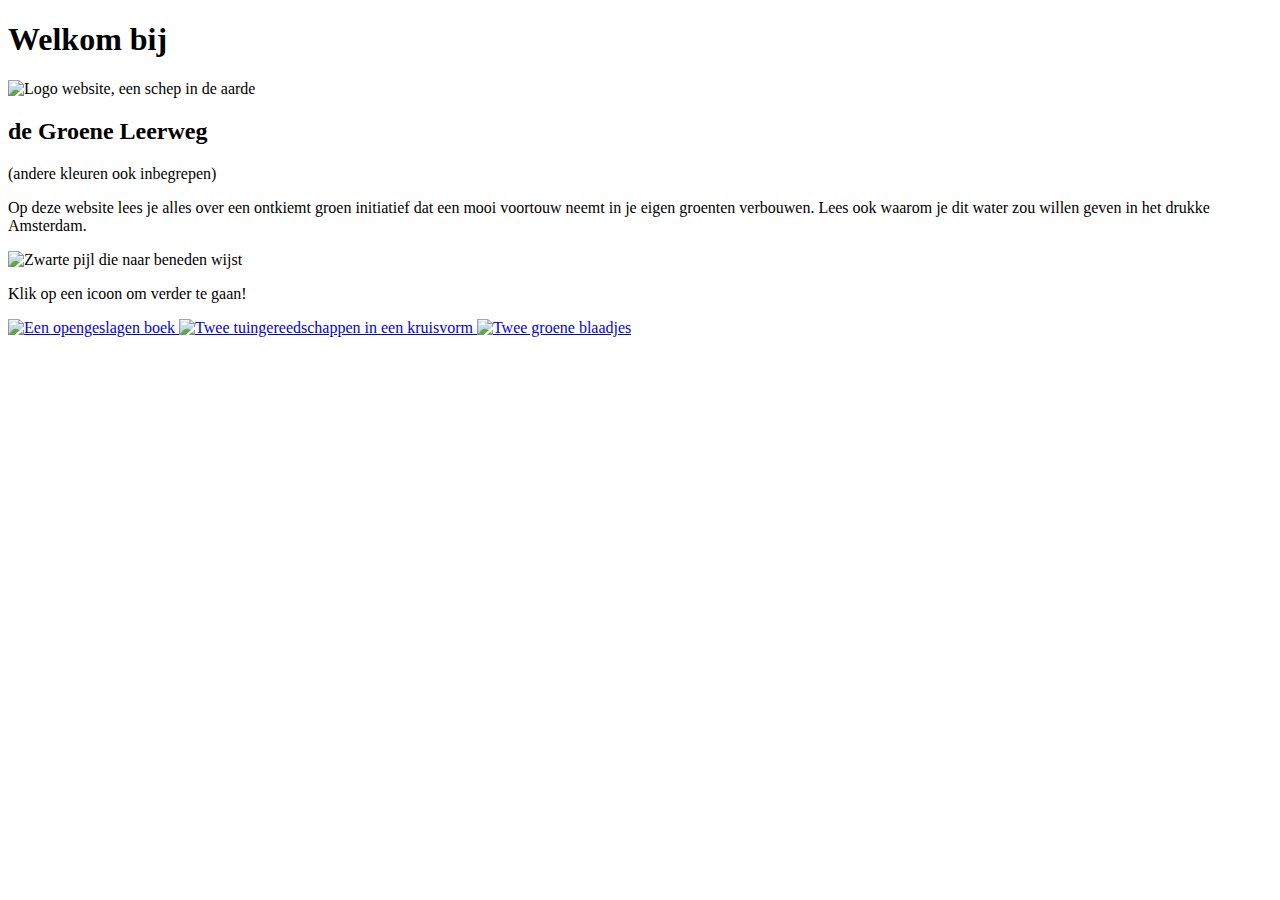
==== index.html @ 56edad48 "eerste upload prototype" ====
<!DOCTYPE html > 
<html lang='nl'> 

  <head> 
    <meta charset='UTF-8'>
    <meta name="viewport" content="width=device-width, initial-scale=1.0">
    <title>de Groene Leerweg</title> 
    <link href="./css/styles.css" rel="stylesheet">
    <link rel="icon" href="./images/logomain.png"> 
  </head> 
 
    <body class="index"> 
        <header>
            <h1>Welkom bij</h1>

            <img src="./images/logomain.png" alt="Logo website, een schep in de aarde">

            <h2>de Groene Leerweg</h2>

            <p>(andere kleuren ook inbegrepen)</p>
        </header>

        <main>
            <div>
                <p>
                    Op deze website lees je alles over een ontkiemt groen initiatief dat een mooi voortouw neemt in je eigen groenten verbouwen. 
                    Lees ook waarom je dit water zou willen geven in het drukke Amsterdam. 
                </p>
    
                <img src="./images/tijdelijkepijlbeneden.png" alt="Zwarte pijl die naar beneden wijst">
    
                <p>Klik op een icoon om verder te gaan!</p>
            </div>

            <div>
                <a href="tweede.html">
                    <img src="./images/boek.png" alt="Een opengeslagen boek">
                </a>

                <a href="derde.html">
                    <img src="./images/schep-icoon.png" alt="Twee tuingereedschappen in een kruisvorm">
                </a>

                <a href="vijfde.html">
                    <img src="./images/blaadjes.png" alt="Twee groene blaadjes">
                </a>
            </div>
        
        </main>
    </body> 
</html>
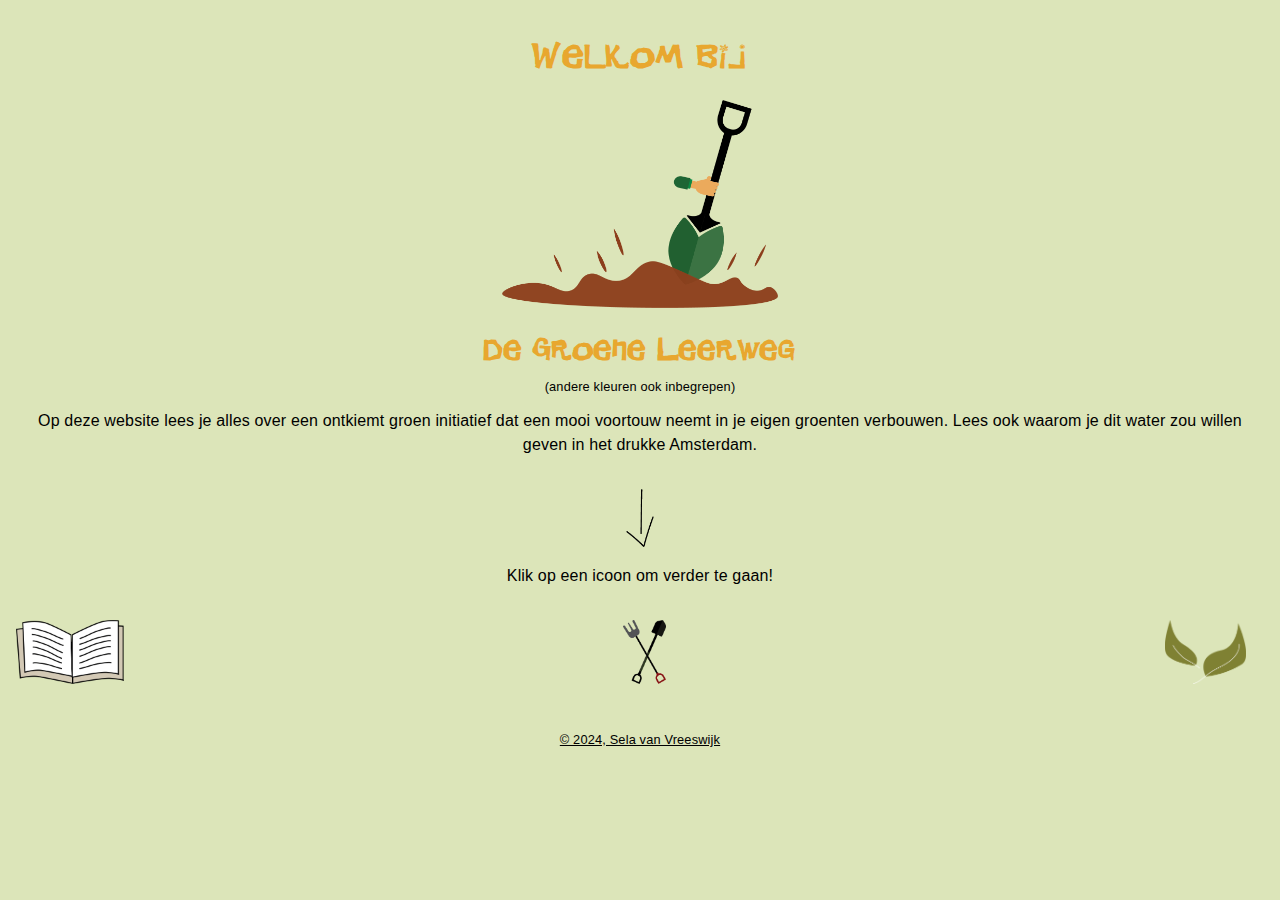
==== commit bba6765b: "voor prototype" ====
--- a/index.html
+++ b/index.html
@@ -32,7 +32,7 @@
                 <p>Klik op een icoon om verder te gaan!</p>
             </div>
 
-            <div>
+            <nav>
                 <a href="tweede.html">
                     <img src="./images/boek.png" alt="Een opengeslagen boek">
                 </a>
@@ -44,8 +44,11 @@
                 <a href="vijfde.html">
                     <img src="./images/blaadjes.png" alt="Twee groene blaadjes">
                 </a>
-            </div>
-        
+            </nav>
         </main>
+
+        <footer>
+            <p>&copy; 2024, Sela van Vreeswijk</p>
+        </footer>
     </body> 
 </html>--- a/css/styles.css
+++ b/css/styles.css
@@ -0,0 +1,518 @@
+* {
+    margin: 0;
+    padding: 0;
+}
+
+@font-face {
+    font-family:'DirtDevil';
+    src: url('../fonts/dirt.TTF') format('TrueType');
+}
+
+@font-face {
+    font-family:'Antigoni';
+    src: url('../fonts/anti.TTF') format('TrueType');
+}
+
+h1, h2{
+    font-family: 'DirtDevil', sans-serif; 
+    letter-spacing: 0.04em;
+    font-size: 2em;
+    color: #e8a72f;
+  }
+
+html{
+    background-color: #DCE5B9;
+
+    font-family: 'Antigoni', sans-serif; 
+    letter-spacing: 0.01em;
+}
+
+p{
+    line-height: 1.5em;
+}
+
+body{
+    margin-bottom: 7em;
+}
+
+/* body header */
+
+/*------------------------------------------index------------------------------------------------*/
+
+.index{
+    margin-bottom: 2em;
+}
+
+.index header{
+    display: flex;
+    flex-direction: column;
+    align-items: center;
+}
+
+.index header img{
+    object-fit: cover;
+    height: 13em;
+}
+
+.index header h1{
+    margin-top: 1em;
+    margin-bottom: 0.8em;
+}
+
+.index header h2{
+    margin: 0.8em 0.1em 0.2em 0.1em;
+    font-size: 1.7em;
+}
+
+.index header p{
+    font-size: 0.8em;
+    margin-bottom: 1em;
+}
+
+/*------------------------------------------overige pagina's nav------------------------------------------------*/
+
+header a{
+    display: flex;
+    flex-direction: row;
+
+    margin-left: 0.5em;
+    margin-top: 0.5em;
+
+    text-decoration: none;
+}
+
+header img{
+    object-fit: cover;
+    height: 5em;
+}
+
+header p{
+    font-size: 1em;
+    color: black;
+    margin-top: 0.5em;
+}
+
+/* body main */
+
+/*------------------------------------------index------------------------------------------------*/
+
+.index main p{ 
+    margin: 0em 1.5em 2em 1.5em;
+    text-align: center;
+}
+
+.index div{ 
+    display: flex;
+    flex-direction: column;
+    align-items: center;
+}
+
+.index div img{
+    margin-bottom: 1.1em;
+    object-fit: cover;
+    height: 3.6em;
+}
+
+.index nav{
+    display: flex;
+    flex-direction: row;
+    justify-content: space-between;
+
+    margin-left: 1em;
+    margin-right: 2.1em;
+}
+
+.index nav img{ 
+   object-fit: cover;
+   height: 4em;
+
+   margin-bottom: 1em;
+}
+
+/*------------------------------------------tweede pagina------------------------------------------------*/
+
+.voorgrondplaatje{ /*voor screen readers*/
+    display: none;
+}
+
+.tweede{
+   background-image: url(../images/wortels-achtergrond.png);
+   background-size: cover;
+
+   position: absolute;
+}
+
+.tweede footer{
+    margin-bottom: 7em;
+}
+
+.tweede article{
+    display: flex;
+    flex-direction: column;
+    align-items: flex-start;
+
+    margin-top: 20em;
+    margin-left: 1em;
+    margin-bottom: 2em;
+}
+
+.tweede article img{
+    margin-left: 2em;
+    height: 3em;
+    margin-top: 1em;
+}
+
+.tweede article p{
+    font-size: 0.9em;
+}
+
+.tweede section{
+    display: flex;
+    flex-direction: column;
+    align-items: center;
+
+    margin: 1em;
+}
+
+.tweede h1{
+    margin-bottom: 0.7em;
+}
+
+.tweede section img{
+    object-fit: cover;
+    height: 10em;
+    margin-top: 1.5em;
+    margin-bottom: 1em;
+}
+
+.tweede section img:first-of-type{
+    align-self: flex-end;
+    margin-right: 1em;
+}
+
+.tweede main nav a{
+    text-decoration: none;
+    color: black;
+}
+
+.tweede nav ul{
+    display: flex;
+    flex-direction: row;
+    justify-content: space-around;
+
+    background-color: white;
+    border-radius: 4em;
+    list-style: none;
+
+    position: fixed;
+    bottom: 0.5em;
+    left: 3.2em;
+}
+
+.tweede nav img{
+    height: 3em;
+    padding: 1em;
+}
+
+.tweede section a{
+    text-align: center;
+
+    color: black;
+    text-decoration: none;
+    font-size: 1em;
+  
+    border: 1px solid black;
+    background-color: white;
+    border-radius: 1.20em;
+    width: 35%;
+
+    margin: 1.20em;
+    padding: 0.2em;
+}
+
+/*------------------------------------------derde pagina------------------------------------------------*/
+
+.bovenaan{
+    display: flex;
+    flex-direction: column;
+    align-items: center;
+
+    margin: 1.2em;
+}
+
+.bovenaan img{
+    height: 15em;
+    margin-top: 1em;
+}
+
+.derde h1{
+    margin-top: 0.1em;
+    margin-bottom: 0.5em;
+}
+
+.derde section p{
+    margin-top: 0.9em;
+}
+
+.flex{
+    display: flex;
+    flex-direction: column;
+
+    margin: 1em;
+}
+
+.flex p{
+    font-size: 0.6em;
+}
+
+.flex img{
+    height: 8em;
+}
+
+.babyflex{
+    display: flex;
+    flex-direction: row;
+    background-color: #4B3E30;
+    border: 4px solid #B89671;
+    border-radius: 0.5em;
+
+    margin-bottom: 1em;
+}
+
+.babyflex section{
+    display: flex;
+    flex-direction: column;
+    align-items: flex-start;
+
+    padding: 0.5em;
+}
+
+.babyflex h3{
+    color: rgb(221, 155, 117);
+}
+
+.babyflex section p{
+    color: rgb(221, 155, 117);
+}
+
+.button{
+    display: block;
+    margin: 0 auto;
+    text-align: center;
+
+    color: black;
+    text-decoration: none;
+  
+    border: 1.25px solid black;
+    background-color: white;
+    border-radius: 1.20em;
+
+    max-width: 55%;
+    padding: 0.2em;
+}
+
+.babyflex section a{
+    font-size: 0.6em;
+    color: rgb(221, 186, 167);
+    margin-top: 0.5em;
+
+    border: none;
+    text-decoration: underline;
+}
+
+.derde nav ul{
+    display: flex;
+    flex-direction: row;
+    justify-content: space-around;
+
+    background-color: white;
+    border-radius: 4em;
+    list-style: none;
+
+    position: fixed;
+    bottom: 0.5em;
+    left: 3.2em;
+}
+
+.derde nav img{
+    height: 3em;
+    padding: 1em;
+}
+
+/*------------------------------------------vierde pagina's------------------------------------------------*/
+
+.vierde main{
+    display: flex;
+    flex-direction: column;
+    align-items: center;
+
+    margin-top: 2em;
+}
+
+.vierde section{
+    display: flex;
+    flex-direction: column;
+    align-items: flex-start;
+
+    padding: 0em 2.1em 2.2em 2.2em;
+
+    background-image: url(../images/moestuinachtergrond.png);
+    background-size: cover;
+
+    margin-top:0.5em;
+}
+
+.vierde main section h2{
+    align-self: center;
+    font-size: 1.4em;
+    margin-top: 2.5em;
+    color: rgb(221, 155, 117);
+}
+
+.vierde main img{
+    height: 13em;
+    align-self: center;
+}
+
+.vierde main section p{
+    padding: 0em 1.2em;
+    color: rgb(221, 155, 117);
+}
+
+.vierde main section p a{
+    color: rgb(221, 186, 167);
+}
+
+.vierde main div{
+    margin-top: 3em;
+    margin-bottom: 1em;
+}
+
+.vierde main div a{
+    text-align: center;
+
+    color: black;
+    text-decoration: none;
+  
+    border: 1.25px solid black;
+    background-color: white;
+    border-radius: 1.20em;
+
+    padding: 0.5em;
+}
+
+.vierde nav ul{
+    display: flex;
+    flex-direction: row;
+    justify-content: space-around;
+
+    background-color: white;
+    border-radius: 4em;
+    list-style: none;
+
+    position: fixed;
+    bottom: 0.5em;
+    left: 3.2em;
+}
+
+.vierde nav img{
+    height: 3em;
+    padding: 1em;
+}
+
+/*------------------------------------------vijfde pagina------------------------------------------------*/
+
+.vijfde{
+    background-image: url(../images/wolken-achtergrond.png);
+    background-size: cover;
+
+    position: absolute;
+    left:0;
+    right:0;
+ }
+
+.vijfde footer{
+    margin-bottom: 7em;
+}
+
+.vijfde section{
+    display: flex;
+    flex-direction: column;
+    align-items: center;
+
+    margin-top: 6.8em;
+    margin-bottom: 2em;
+}
+
+.vijfde section p{
+    margin-top: 0.5em;
+}
+
+.vijfde section img{
+    object-fit: cover;
+    height: 6em;
+    margin-top: 6em;
+}
+
+strong{
+    font-weight: 800;
+}
+
+.vijfde div{
+    display: flex;
+    flex-direction: column;
+}
+
+.vijfde div p:nth-of-type(odd){
+    width: 250px;
+    margin-bottom: 2em;
+    margin-top: 5em;
+    margin-left: 1em;
+    color: rgb(221, 155, 117);
+}
+
+.vijfde div p:nth-of-type(even){
+    align-self: flex-end;
+    width: 300px;
+    margin-top: 8em;
+    margin-bottom: 2em;
+    margin-right: 1em;
+    color: rgb(221, 155, 117);
+}
+
+.vijfde div p a{
+    color: rgb(221, 186, 167);
+}
+
+.vijfde ul{
+    display: flex;
+    flex-direction: row;
+    justify-content: space-around;
+
+    background-color: white;
+    border-radius: 4em;
+    list-style: none;
+
+    position: fixed;
+    bottom: 0.5em;
+    left: 3.2em;
+}
+
+.vijfde nav img{
+    height: 3em;
+    padding: 1em;
+}
+
+/* footer */
+
+footer p{
+    display: flex;
+    flex-direction: row;
+    justify-content: center;
+
+    font-size: 0.8em;
+    margin-top: 2em;
+
+    text-decoration: underline;
+    color: black;
+}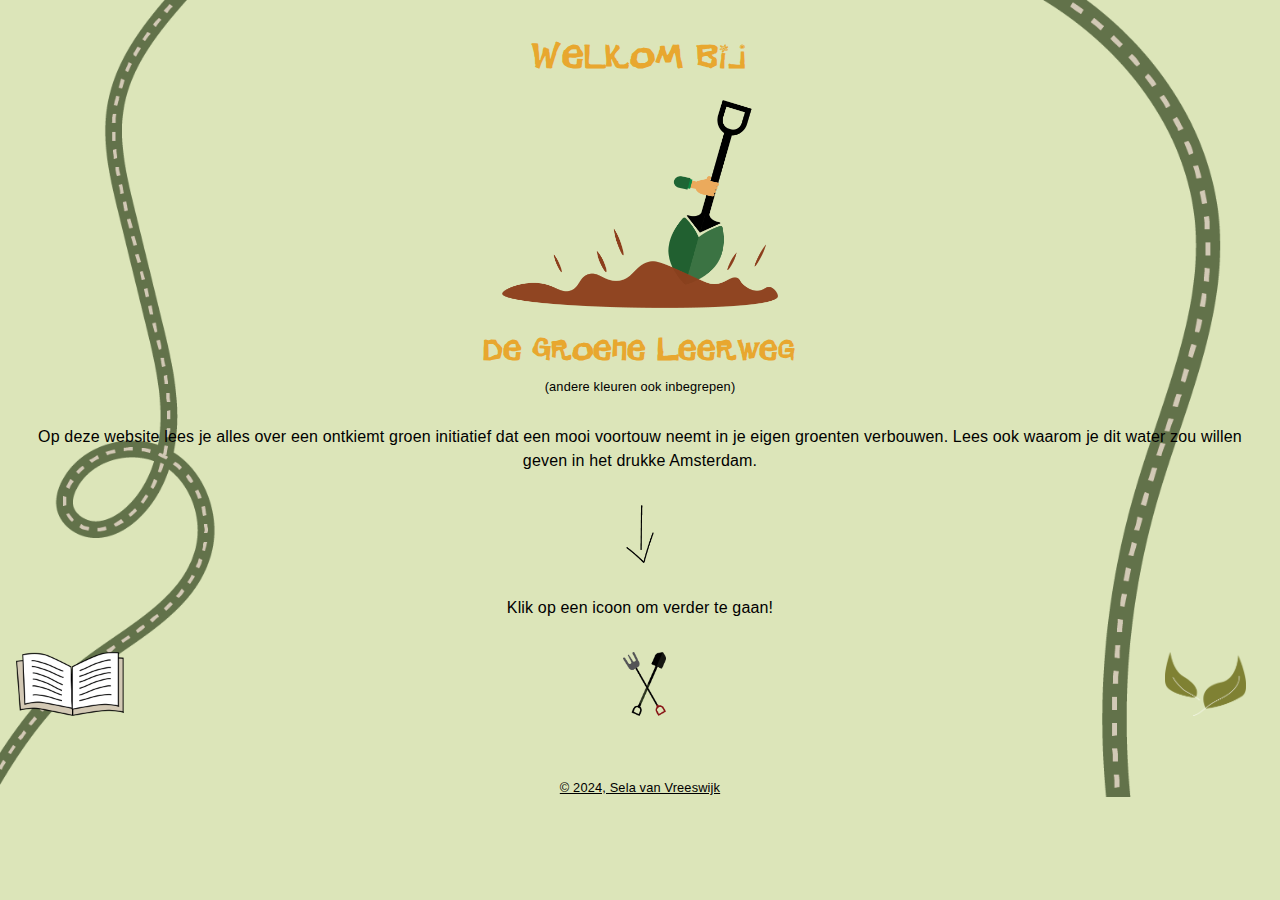
==== commit 4891e08a: "laatste voor prototype" ====
--- a/index.html
+++ b/index.html
@@ -21,6 +21,8 @@
         </header>
 
         <main>
+            <img src="./images/groeneweg.png" alt="Een groene weg" class="voorgrondplaatje">
+
             <div>
                 <p>
                     Op deze website lees je alles over een ontkiemt groen initiatief dat een mooi voortouw neemt in je eigen groenten verbouwen. 
--- a/css/styles.css
+++ b/css/styles.css
@@ -39,10 +39,6 @@
 
 /*------------------------------------------index------------------------------------------------*/
 
-.index{
-    margin-bottom: 2em;
-}
-
 .index header{
     display: flex;
     flex-direction: column;
@@ -96,8 +92,15 @@
 
 /*------------------------------------------index------------------------------------------------*/
 
+.index{
+    background-image: url(../images/groeneweg.png);
+    background-size: cover;
+
+    position: absolute;
+}
+
 .index main p{ 
-    margin: 0em 1.5em 2em 1.5em;
+    margin: 1em 1.5em 2em 1.5em;
     text-align: center;
 }
 
@@ -126,7 +129,7 @@
    object-fit: cover;
    height: 4em;
 
-   margin-bottom: 1em;
+   margin-bottom: 2em;
 }
 
 /*------------------------------------------tweede pagina------------------------------------------------*/
@@ -231,7 +234,6 @@
 }
 
 /*------------------------------------------derde pagina------------------------------------------------*/
-
 .bovenaan{
     display: flex;
     flex-direction: column;
@@ -273,7 +275,7 @@
     display: flex;
     flex-direction: row;
     background-color: #4B3E30;
-    border: 4px solid #B89671;
+    border: 3px solid #B89671;
     border-radius: 0.5em;
 
     margin-bottom: 1em;
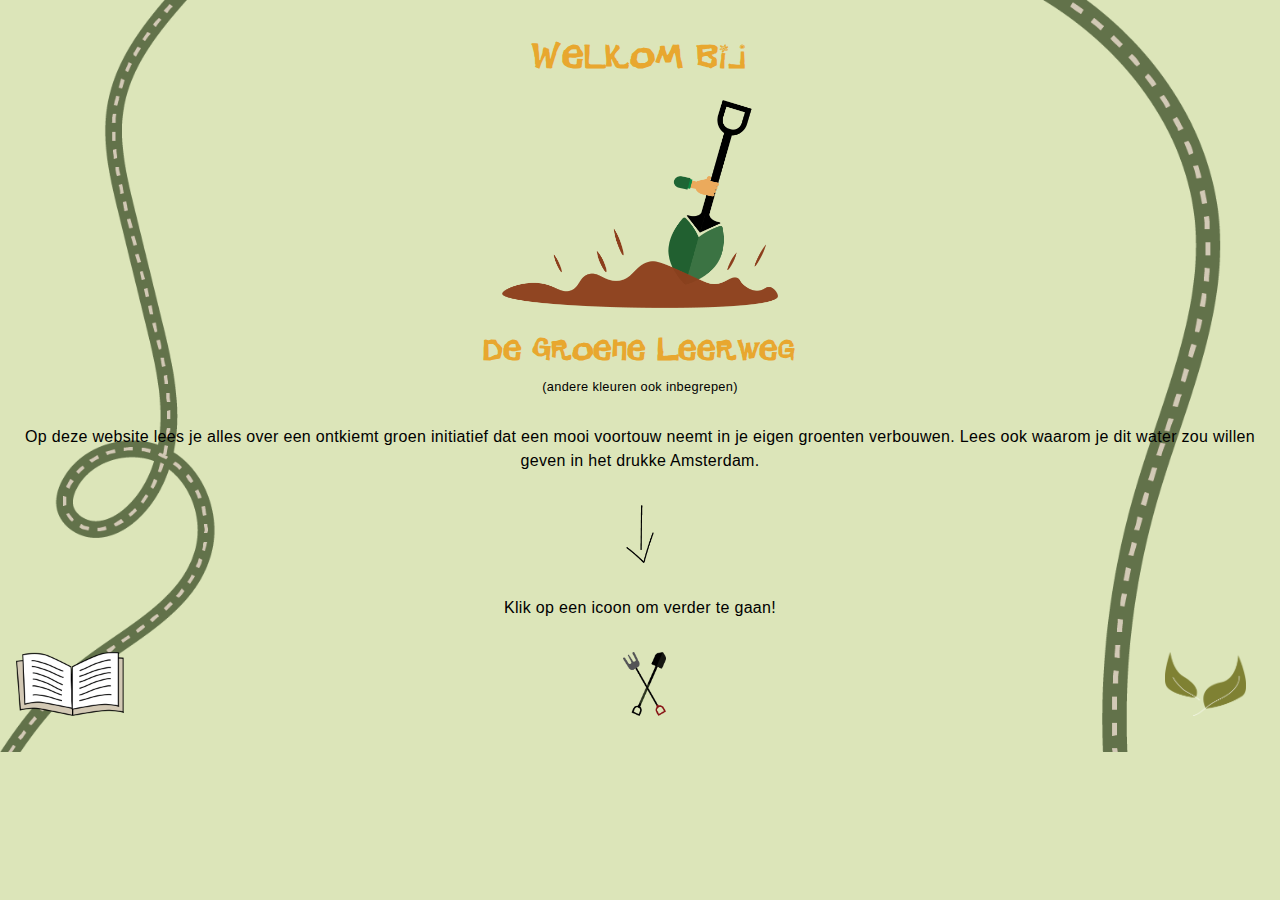
==== commit 4f9e5b73: "voor check zab" ====
--- a/index.html
+++ b/index.html
@@ -6,14 +6,14 @@
     <meta name="viewport" content="width=device-width, initial-scale=1.0">
     <title>de Groene Leerweg</title> 
     <link href="./css/styles.css" rel="stylesheet">
-    <link rel="icon" href="./images/logomain.png"> 
+    <link rel="icon" href="./images/flavicon.png"> 
   </head> 
  
     <body class="index"> 
         <header>
             <h1>Welkom bij</h1>
 
-            <img src="./images/logomain.png" alt="Logo website, een schep in de aarde">
+            <img src="./images/logomain.png" alt="Logo website, een schep in de aarde"> <!--bron hand maken https://www.youtube.com/watch?v=f7aSat2Vu8M-->
 
             <h2>de Groene Leerweg</h2>
 
@@ -33,24 +33,22 @@
     
                 <p>Klik op een icoon om verder te gaan!</p>
             </div>
+        </main>
 
+        <footer>
             <nav>
                 <a href="tweede.html">
                     <img src="./images/boek.png" alt="Een opengeslagen boek">
                 </a>
 
                 <a href="derde.html">
-                    <img src="./images/schep-icoon.png" alt="Twee tuingereedschappen in een kruisvorm">
+                     <img src="./images/schep-icoon.png" alt="Twee tuingereedschappen in een kruisvorm"> <!--bron schep maken https://www.youtube.com/watch?v=0tWH6MdjKUU -->
                 </a>
 
                 <a href="vijfde.html">
                     <img src="./images/blaadjes.png" alt="Twee groene blaadjes">
                 </a>
             </nav>
-        </main>
-
-        <footer>
-            <p>&copy; 2024, Sela van Vreeswijk</p>
         </footer>
     </body> 
 </html>--- a/css/styles.css
+++ b/css/styles.css
@@ -24,7 +24,7 @@
     background-color: #DCE5B9;
 
     font-family: 'Antigoni', sans-serif; 
-    letter-spacing: 0.01em;
+    letter-spacing: 0.02em;
 }
 
 p{
@@ -93,7 +93,7 @@
 /*------------------------------------------index------------------------------------------------*/
 
 .index{
-    background-image: url(../images/groeneweg.png);
+    background-image: url(../images/groeneweg.png); /* bron icoon weg https://www.youtube.com/watch?v=1Q1ESDwQ_Uk&list=PLVIHEPTP4QFdnVX4B7mAwk8GMjXNJg9JG&index=13&t=115s*/
     background-size: cover;
 
     position: absolute;
@@ -139,7 +139,7 @@
 }
 
 .tweede{
-   background-image: url(../images/wortels-achtergrond.png);
+   background-image: url(../images/wortels-achtergrond.png); /*bron wortels maken https://www.youtube.com/watch?v=qtJmvmi5mPM&list=PLVIHEPTP4QFdnVX4B7mAwk8GMjXNJg9JG&index=19&t=205s*/
    background-size: cover;
 
    position: absolute;
@@ -250,10 +250,35 @@
 .derde h1{
     margin-top: 0.1em;
     margin-bottom: 0.5em;
+    animation: kleurentekst 5s linear 3s infinite normal none running;
+}
+
+@keyframes kleurentekst {
+    0% {
+        color: #e8a72f;
+    }
+  
+    25% {
+        color: #eac580;
+    }
+    
+    75% {
+      color: #f7d189;
+    }
+    
+    100%{
+      color: #ffc250;
+    }
+}
+
+.derde h2{
+    font-family: 'Antigoni', sans-serif;
+    font-size: 1.3em;
+    color: rgb(221, 155, 117);
 }
 
 .derde section p{
-    margin-top: 0.9em;
+    margin-top: 0.1em;
 }
 
 .flex{
@@ -264,7 +289,7 @@
 }
 
 .flex p{
-    font-size: 0.6em;
+    font-size: 0.7em;
 }
 
 .flex img{
@@ -287,10 +312,6 @@
     align-items: flex-start;
 
     padding: 0.5em;
-}
-
-.babyflex h3{
-    color: rgb(221, 155, 117);
 }
 
 .babyflex section p{
@@ -307,7 +328,7 @@
   
     border: 1.25px solid black;
     background-color: white;
-    border-radius: 1.20em;
+    border-radius: 1em;
 
     max-width: 55%;
     padding: 0.2em;
@@ -366,9 +387,10 @@
 
 .vierde main section h2{
     align-self: center;
-    font-size: 1.4em;
-    margin-top: 2.5em;
+    font-size: 2em;
+    margin-top: 1.6em;
     color: rgb(221, 155, 117);
+    font-family: 'Antigoni', sans-serif; 
 }
 
 .vierde main img{
@@ -444,10 +466,6 @@
 
     margin-top: 6.8em;
     margin-bottom: 2em;
-}
-
-.vijfde section p{
-    margin-top: 0.5em;
 }
 
 .vijfde section img{
@@ -505,16 +523,3 @@
     padding: 1em;
 }
 
-/* footer */
-
-footer p{
-    display: flex;
-    flex-direction: row;
-    justify-content: center;
-
-    font-size: 0.8em;
-    margin-top: 2em;
-
-    text-decoration: underline;
-    color: black;
-}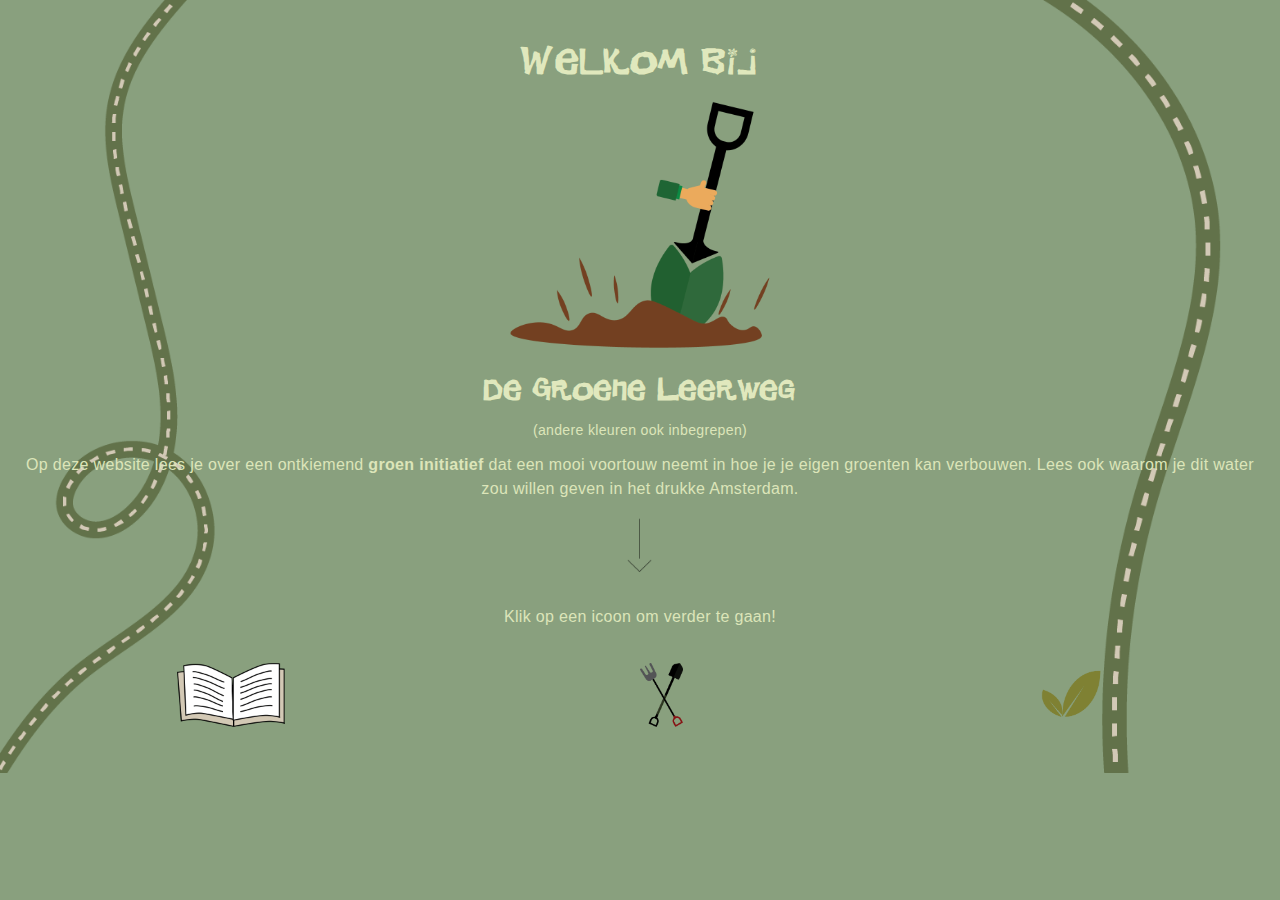
==== commit b4dfbd04: "donderdagochtend" ====
--- a/index.html
+++ b/index.html
@@ -13,7 +13,7 @@
         <header>
             <h1>Welkom bij</h1>
 
-            <img src="./images/logomain.png" alt="Logo website, een schep in de aarde"> <!--bron hand maken https://www.youtube.com/watch?v=f7aSat2Vu8M-->
+            <img src="./images/logo.png" alt="Logo website, een schep in de aarde"> <!--bron hand leren maken https://www.youtube.com/watch?v=f7aSat2Vu8M-->
 
             <h2>de Groene Leerweg</h2>
 
@@ -21,33 +21,25 @@
         </header>
 
         <main>
-            <img src="./images/groeneweg.png" alt="Een groene weg" class="voorgrondplaatje">
+            <img src="./images/groenweg.png" alt="Een groene weg" class="achtergrondplaatje">
 
             <div>
                 <p>
-                    Op deze website lees je alles over een ontkiemt groen initiatief dat een mooi voortouw neemt in je eigen groenten verbouwen. 
+                    Op deze website lees je over een ontkiemend <strong>groen initiatief</strong> dat een mooi voortouw neemt in hoe je je eigen groenten kan verbouwen. 
                     Lees ook waarom je dit water zou willen geven in het drukke Amsterdam. 
                 </p>
     
-                <img src="./images/tijdelijkepijlbeneden.png" alt="Zwarte pijl die naar beneden wijst">
-    
-                <p>Klik op een icoon om verder te gaan!</p>
+                <a href="#pijlbeneden"><img src="./images/pijlbeneden.png" alt="Zwarte pijl die naar beneden wijst"></a>
+                
+                <p id="pijlbeneden">Klik op een icoon om verder te gaan!</p> <!--stel mensen vinden het logisch om op de pijl te klikken-->
             </div>
         </main>
 
         <footer>
             <nav>
-                <a href="tweede.html">
-                    <img src="./images/boek.png" alt="Een opengeslagen boek">
-                </a>
-
-                <a href="derde.html">
-                     <img src="./images/schep-icoon.png" alt="Twee tuingereedschappen in een kruisvorm"> <!--bron schep maken https://www.youtube.com/watch?v=0tWH6MdjKUU -->
-                </a>
-
-                <a href="vijfde.html">
-                    <img src="./images/blaadjes.png" alt="Twee groene blaadjes">
-                </a>
+                <a href="tweede.html"><img src="./images/boek.png" alt="Een opengeslagen boek"></a>
+                <a href="derde.html"><img src="./images/schep-icoon.png" alt="Twee tuingereedschappen in een kruisvorm"></a><!--bron schep maken https://www.youtube.com/watch?v=0tWH6MdjKUU -->
+                <a href="vijfde.html"><img src="./images/blaadjes.png" alt="Twee groene blaadjes"></a>
             </nav>
         </footer>
     </body> 
--- a/css/styles.css
+++ b/css/styles.css
@@ -13,26 +13,38 @@
     src: url('../fonts/anti.TTF') format('TrueType');
 }
 
+/*------------------------------------------algemeen------------------------------------------------*/
+
 h1, h2{
     font-family: 'DirtDevil', sans-serif; 
     letter-spacing: 0.04em;
-    font-size: 2em;
-    color: #e8a72f;
-  }
+    font-size: 2.2em;
+    color: rgb(224, 232, 189);
+}
 
 html{
-    background-color: #DCE5B9;
+    background-color: rgb(137, 160, 126);
 
     font-family: 'Antigoni', sans-serif; 
     letter-spacing: 0.02em;
-}
-
-p{
+    margin-bottom: 7em;
+}
+
+header p,p, figcaption{
+    color: #DCE5B9;
     line-height: 1.5em;
 }
 
-body{
-    margin-bottom: 7em;
+strong{
+    font-weight: 800;
+}
+
+img{
+    object-fit: cover;
+}
+
+.achtergrondplaatje{ /*voor screen readers*/
+    display: none;
 }
 
 /* body header */
@@ -43,29 +55,26 @@
     display: flex;
     flex-direction: column;
     align-items: center;
-}
-
-.index header img{
-    object-fit: cover;
-    height: 13em;
 }
 
 .index header h1{
     margin-top: 1em;
-    margin-bottom: 0.8em;
 }
 
 .index header h2{
-    margin: 0.8em 0.1em 0.2em 0.1em;
+    margin: 0em 0.1em 0.3em 0.1em;
     font-size: 1.7em;
 }
 
 .index header p{
-    font-size: 0.8em;
-    margin-bottom: 1em;
-}
-
-/*------------------------------------------overige pagina's nav------------------------------------------------*/
+    font-size: 0.88em;
+}
+
+.index header img{
+    height: 18em;
+}
+
+/*-----------overige pagina's header---------*/
 
 header a{
     display: flex;
@@ -78,13 +87,11 @@
 }
 
 header img{
-    object-fit: cover;
     height: 5em;
 }
 
 header p{
     font-size: 1em;
-    color: black;
     margin-top: 0.5em;
 }
 
@@ -93,14 +100,14 @@
 /*------------------------------------------index------------------------------------------------*/
 
 .index{
-    background-image: url(../images/groeneweg.png); /* bron icoon weg https://www.youtube.com/watch?v=1Q1ESDwQ_Uk&list=PLVIHEPTP4QFdnVX4B7mAwk8GMjXNJg9JG&index=13&t=115s*/
+    background-image: url(../images/groenweg.png); /* bron icoon weg https://www.youtube.com/watch?v=1Q1ESDwQ_Uk&list=PLVIHEPTP4QFdnVX4B7mAwk8GMjXNJg9JG&index=13&t=115s*/
     background-size: cover;
 
     position: absolute;
 }
 
 .index main p{ 
-    margin: 1em 1.5em 2em 1.5em;
+    margin: 0.7em 1.5em 1em 1.5em;
     text-align: center;
 }
 
@@ -110,33 +117,12 @@
     align-items: center;
 }
 
-.index div img{
-    margin-bottom: 1.1em;
-    object-fit: cover;
+.index div img{ /*pijl*/
+    margin-bottom: 1em;
     height: 3.6em;
 }
 
-.index nav{
-    display: flex;
-    flex-direction: row;
-    justify-content: space-between;
-
-    margin-left: 1em;
-    margin-right: 2.1em;
-}
-
-.index nav img{ 
-   object-fit: cover;
-   height: 4em;
-
-   margin-bottom: 2em;
-}
-
 /*------------------------------------------tweede pagina------------------------------------------------*/
-
-.voorgrondplaatje{ /*voor screen readers*/
-    display: none;
-}
 
 .tweede{
    background-image: url(../images/wortels-achtergrond.png); /*bron wortels maken https://www.youtube.com/watch?v=qtJmvmi5mPM&list=PLVIHEPTP4QFdnVX4B7mAwk8GMjXNJg9JG&index=19&t=205s*/
@@ -145,27 +131,23 @@
    position: absolute;
 }
 
-.tweede footer{
-    margin-bottom: 7em;
-}
-
-.tweede article{
+.tweede figure{
     display: flex;
     flex-direction: column;
     align-items: flex-start;
 
-    margin-top: 20em;
+    margin-top: 8em;
     margin-left: 1em;
     margin-bottom: 2em;
 }
 
-.tweede article img{
+.tweede figure img{ /*pijl*/
     margin-left: 2em;
     height: 3em;
     margin-top: 1em;
 }
 
-.tweede article p{
+.tweede figcaption{
     font-size: 0.9em;
 }
 
@@ -177,60 +159,22 @@
     margin: 1em;
 }
 
-.tweede h1{
-    margin-bottom: 0.7em;
-}
-
-.tweede section img{
-    object-fit: cover;
-    height: 10em;
-    margin-top: 1.5em;
+.tweede section p{
+    margin-top: 1em;
+}
+
+.tweede section img:first-of-type{ /*soep*/
+    align-self: flex-end;
+    margin-right: 0.75em;
+
+    height: 7em;
     margin-bottom: 1em;
-}
-
-.tweede section img:first-of-type{
-    align-self: flex-end;
-    margin-right: 1em;
-}
-
-.tweede main nav a{
-    text-decoration: none;
-    color: black;
-}
-
-.tweede nav ul{
-    display: flex;
-    flex-direction: row;
-    justify-content: space-around;
-
-    background-color: white;
-    border-radius: 4em;
-    list-style: none;
-
-    position: fixed;
-    bottom: 0.5em;
-    left: 3.2em;
-}
-
-.tweede nav img{
-    height: 3em;
-    padding: 1em;
-}
-
-.tweede section a{
-    text-align: center;
-
-    color: black;
-    text-decoration: none;
-    font-size: 1em;
-  
-    border: 1px solid black;
-    background-color: white;
-    border-radius: 1.20em;
-    width: 35%;
-
-    margin: 1.20em;
-    padding: 0.2em;
+    margin-top: 1em;
+}
+
+.tweede section img:last-of-type{ /*community*/
+    height: 9em;
+    margin-top:1em;
 }
 
 /*------------------------------------------derde pagina------------------------------------------------*/
@@ -239,46 +183,47 @@
     flex-direction: column;
     align-items: center;
 
-    margin: 1.2em;
-}
-
-.bovenaan img{
-    height: 15em;
-    margin-top: 1em;
+    margin: 1em;
 }
 
 .derde h1{
-    margin-top: 0.1em;
-    margin-bottom: 0.5em;
-    animation: kleurentekst 5s linear 3s infinite normal none running;
-}
-
-@keyframes kleurentekst {
-    0% {
-        color: #e8a72f;
-    }
-  
-    25% {
-        color: #eac580;
-    }
-    
-    75% {
-      color: #f7d189;
-    }
-    
-    100%{
-      color: #ffc250;
-    }
-}
-
-.derde h2{
+    margin-bottom: 0.4em;
+}
+
+.bovenaan p{
+    padding-bottom: 0.75em;
+}
+
+.bovenaan div{
+    align-self: flex-start;
+    padding-left: 4em;
+}
+
+.bovenaan img:first-of-type{ /*persoon*/
+    height: 11em;
+}
+
+.bovenaan img:last-of-type{ /*groene duim*/
+    height: 7em;
+    position: absolute;
+    top: 24.9em;
+    left: 11em;
+    animation: duim 10s ease-in-out infinite;
+}
+
+@keyframes duim {
+    0%, 100% {
+      transform: scale(1);
+    }
+    50% {
+      transform: scale(1.2);
+    }
+}
+
+.derde h2{ /*titels*/
     font-family: 'Antigoni', sans-serif;
     font-size: 1.3em;
-    color: rgb(221, 155, 117);
-}
-
-.derde section p{
-    margin-top: 0.1em;
+    color: rgb(230, 168, 132);
 }
 
 .flex{
@@ -286,22 +231,23 @@
     flex-direction: column;
 
     margin: 1em;
+}
+
+.flex img{
+    height: 8em;
 }
 
 .flex p{
     font-size: 0.7em;
 }
 
-.flex img{
-    height: 8em;
-}
-
 .babyflex{
     display: flex;
     flex-direction: row;
+
     background-color: #4B3E30;
-    border: 3px solid #B89671;
-    border-radius: 0.5em;
+    border: 4.5px solid #B89671;
+    border-radius: 0.7em;
 
     margin-bottom: 1em;
 }
@@ -311,215 +257,206 @@
     flex-direction: column;
     align-items: flex-start;
 
-    padding: 0.5em;
+    padding-top: 0.2em;
 }
 
 .babyflex section p{
     color: rgb(221, 155, 117);
-}
-
-.button{
-    display: block;
-    margin: 0 auto;
-    text-align: center;
-
-    color: black;
-    text-decoration: none;
-  
-    border: 1.25px solid black;
-    background-color: white;
-    border-radius: 1em;
-
-    max-width: 55%;
-    padding: 0.2em;
+    padding-top: 0.3em;
 }
 
 .babyflex section a{
     font-size: 0.6em;
     color: rgb(221, 186, 167);
+
     margin-top: 0.5em;
-
-    border: none;
-    text-decoration: underline;
-}
-
-.derde nav ul{
+}
+
+/*------------------------------------------vierde pagina's------------------------------------------------*/
+
+.vierde{ /*moestuinbak*/
+    background-image: url(../images/moestuinbak.png);
+    background-size: cover;
+}
+
+.vierde section{ 
+    display: flex;
+    flex-direction: column;
+    align-items: center;
+
+    margin-top: 1em;
+}
+
+.vierde section h2{ /*titel in de bak*/
+    font-size: 1.7em;
+    color: rgb(230, 168, 132);
+    font-family: 'Antigoni', sans-serif;
+
+    margin-top: 1.9em;
+}
+
+.vierde main img{ /*icoon voorbeeld*/
+    height: 11em;
+    align-self: center;
+}
+
+.vierde section p{ /*tekst*/
+    padding: 0em 4.4em;
+    color: rgb(221, 155, 117);
+}
+
+.vierde section p a{ /*links*/
+    color: rgb(221, 186, 167);
+}
+
+.vierde div a{ /*button*/
+    display: block;
+    margin: 0 auto;
+    width: 37%;
+
+    color: rgb(226, 174, 143);
+    text-decoration: none;
+
+    border: 1px solid #B89671;
+    padding: 13px 20px 13px;
+
+    background-color: #4B3E30;
+    box-shadow: #4B3E30 4px 4px;
+
+    margin-top: 4.4em;
+    margin-bottom: 1em;
+}
+
+/*------------------------------------------vijfde pagina------------------------------------------------*/
+
+.vijfde{ /*wolken*/
+    background-image: url(../images/wolkentest.png);
+    background-size: cover;
+
+    position: absolute;
+}
+
+.vijfde main div img:last-of-type{ /*wolk*/
+    width: 3.5em; 
+    /* animation: wolkje 30s ease-in-out infinite running; */
+}
+
+@keyframes wolkje { /*wolk*/
+    0%, 100% {
+        transform: translateX(100vw); /*de studentenassitent heeft me bij internetstandaarden deze regel geleerd, heb ik nu zelf toegepast :)*/
+    }
+    25% {
+        transform: translateX(10);
+    }
+
+    50% {
+        transform: translateX(15vw);
+    }
+
+    90% {
+        transform: translateX(23vw);
+    } 
+}
+
+.vijfde header p{ /*zodat deze nog wel zichtbaar is*/
+    color: rgb(94, 91, 91);
+}
+
+.vijfde section{
+    display: flex;
+    flex-direction: column;
+    align-items: center;
+
+    margin-top: 5em;
+}
+
+.vijfde h1{
+    animation: kleurentekst 6s linear 4s infinite normal none running;
+}
+
+@keyframes kleurentekst { /*dan vallen de kleuren meer op*/
+    0%, 100% {
+        color: rgb(224, 232, 189);
+    }
+  
+    25% {
+        color: #959a7e;
+    }
+    
+    75% {
+      color: #c4cca6;
+    }
+}
+
+.vijfde section img{ /*vrachtwagen en hand*/
+    height: 10.5em;
+    margin-top: 3em;
+}
+
+.vijfde div:last-of-type{ /*begin wolken onderaan*/
+    display: flex;
+    flex-direction: column;
+}
+
+.vijfde div:last-of-type p:nth-of-type(odd){
+    width: 250px;
+
+    margin-bottom: 9.5em;
+    margin-top: 4em;
+    margin-left: 1em;
+
+    color: rgb(118, 112, 112);
+}
+
+.vijfde div:last-of-type p:nth-of-type(even){
+    align-self: flex-end;
+
+    width: 300px;
+
+    margin-bottom: 2em;
+    margin-right: 1em;
+
+    color: rgb(127, 126, 126);
+}
+
+.vijfde p a{
+    color: rgb(221, 186, 167);
+}
+
+.vijfde footer{
+    margin-bottom: 10em;
+}
+
+/* footer */
+
+.index nav{
     display: flex;
     flex-direction: row;
     justify-content: space-around;
-
-    background-color: white;
-    border-radius: 4em;
+}
+
+.index nav img{ 
+   height: 4em;
+
+   margin-bottom: 1.5em;
+}
+
+nav ul{
+    display: flex;
+    flex-direction: row;
+
+    position: fixed;
+    bottom: 0;
+
+    background-color: rgb(134, 160, 123);
     list-style: none;
-
-    position: fixed;
-    bottom: 0.5em;
-    left: 3.2em;
-}
-
-.derde nav img{
-    height: 3em;
-    padding: 1em;
-}
-
-/*------------------------------------------vierde pagina's------------------------------------------------*/
-
-.vierde main{
-    display: flex;
-    flex-direction: column;
-    align-items: center;
-
-    margin-top: 2em;
-}
-
-.vierde section{
-    display: flex;
-    flex-direction: column;
-    align-items: flex-start;
-
-    padding: 0em 2.1em 2.2em 2.2em;
-
-    background-image: url(../images/moestuinachtergrond.png);
-    background-size: cover;
-
-    margin-top:0.5em;
-}
-
-.vierde main section h2{
-    align-self: center;
-    font-size: 2em;
-    margin-top: 1.6em;
-    color: rgb(221, 155, 117);
-    font-family: 'Antigoni', sans-serif; 
-}
-
-.vierde main img{
-    height: 13em;
-    align-self: center;
-}
-
-.vierde main section p{
-    padding: 0em 1.2em;
-    color: rgb(221, 155, 117);
-}
-
-.vierde main section p a{
-    color: rgb(221, 186, 167);
-}
-
-.vierde main div{
-    margin-top: 3em;
-    margin-bottom: 1em;
-}
-
-.vierde main div a{
-    text-align: center;
-
-    color: black;
-    text-decoration: none;
-  
-    border: 1.25px solid black;
-    background-color: white;
-    border-radius: 1.20em;
-
-    padding: 0.5em;
-}
-
-.vierde nav ul{
-    display: flex;
-    flex-direction: row;
-    justify-content: space-around;
-
-    background-color: white;
-    border-radius: 4em;
-    list-style: none;
-
-    position: fixed;
-    bottom: 0.5em;
-    left: 3.2em;
-}
-
-.vierde nav img{
-    height: 3em;
-    padding: 1em;
-}
-
-/*------------------------------------------vijfde pagina------------------------------------------------*/
-
-.vijfde{
-    background-image: url(../images/wolken-achtergrond.png);
-    background-size: cover;
-
-    position: absolute;
-    left:0;
-    right:0;
- }
-
-.vijfde footer{
-    margin-bottom: 7em;
-}
-
-.vijfde section{
-    display: flex;
-    flex-direction: column;
-    align-items: center;
-
-    margin-top: 6.8em;
-    margin-bottom: 2em;
-}
-
-.vijfde section img{
-    object-fit: cover;
-    height: 6em;
-    margin-top: 6em;
-}
-
-strong{
-    font-weight: 800;
-}
-
-.vijfde div{
-    display: flex;
-    flex-direction: column;
-}
-
-.vijfde div p:nth-of-type(odd){
-    width: 250px;
-    margin-bottom: 2em;
-    margin-top: 5em;
-    margin-left: 1em;
-    color: rgb(221, 155, 117);
-}
-
-.vijfde div p:nth-of-type(even){
-    align-self: flex-end;
-    width: 300px;
-    margin-top: 8em;
-    margin-bottom: 2em;
-    margin-right: 1em;
-    color: rgb(221, 155, 117);
-}
-
-.vijfde div p a{
-    color: rgb(221, 186, 167);
-}
-
-.vijfde ul{
-    display: flex;
-    flex-direction: row;
-    justify-content: space-around;
-
-    background-color: white;
-    border-radius: 4em;
-    list-style: none;
-
-    position: fixed;
-    bottom: 0.5em;
-    left: 3.2em;
-}
-
-.vijfde nav img{
-    height: 3em;
-    padding: 1em;
-}
-
+}
+
+nav img{
+    height: 4em;
+    padding: 1.1em;
+}
+
+.tweede footer{
+    margin-bottom: 8em;
+}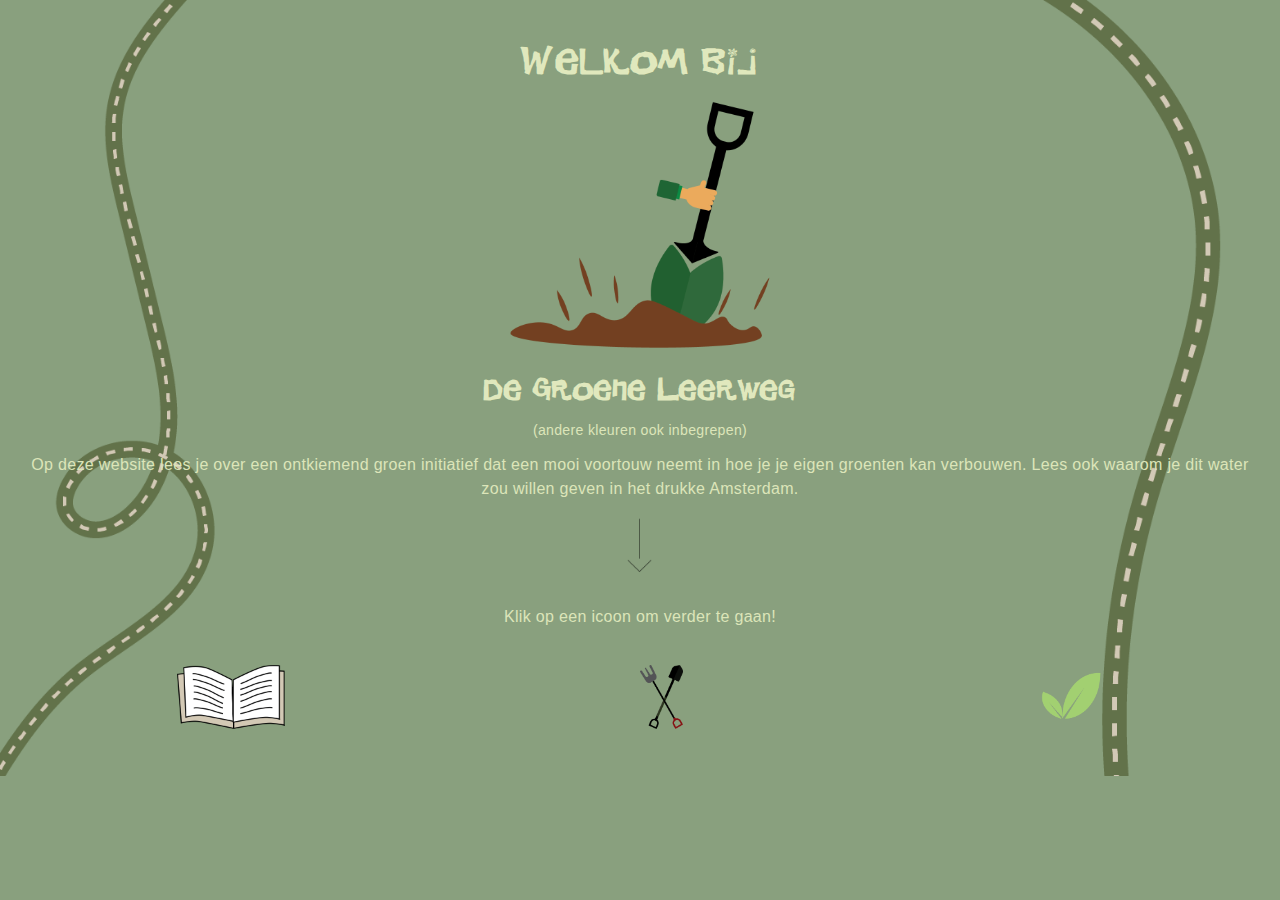
==== commit 55f17066: "weer nieuwe" ====
--- a/index.html
+++ b/index.html
@@ -39,7 +39,7 @@
             <nav>
                 <a href="tweede.html"><img src="./images/boek.png" alt="Een opengeslagen boek"></a>
                 <a href="derde.html"><img src="./images/schep-icoon.png" alt="Twee tuingereedschappen in een kruisvorm"></a><!--bron schep maken https://www.youtube.com/watch?v=0tWH6MdjKUU -->
-                <a href="vijfde.html"><img src="./images/blaadjes.png" alt="Twee groene blaadjes"></a>
+                <a href="vijfde.html"><img src="./images/tweeblaadjes.png" alt="Twee groene blaadjes"></a>
             </nav>
         </footer>
     </body> 
--- a/css/styles.css
+++ b/css/styles.css
@@ -33,10 +33,11 @@
 header p,p, figcaption{
     color: #DCE5B9;
     line-height: 1.5em;
+    font-family: 'Antigoni', sans-serif; 
 }
 
 strong{
-    font-weight: 800;
+    font-weight: 300;
 }
 
 img{
@@ -216,7 +217,7 @@
       transform: scale(1);
     }
     50% {
-      transform: scale(1.2);
+      transform: scale(1.3);
     }
 }
 
@@ -312,50 +313,49 @@
 .vierde div a{ /*button*/
     display: block;
     margin: 0 auto;
-    width: 37%;
+    width: 15%;
+    text-align: center;
 
     color: rgb(226, 174, 143);
     text-decoration: none;
 
     border: 1px solid #B89671;
-    padding: 13px 20px 13px;
+    padding: 10px 20px 13px;
 
     background-color: #4B3E30;
     box-shadow: #4B3E30 4px 4px;
 
-    margin-top: 4.4em;
-    margin-bottom: 1em;
+    margin-top: 2.5em;
+    margin-bottom: 0.5em;
 }
 
 /*------------------------------------------vijfde pagina------------------------------------------------*/
 
 .vijfde{ /*wolken*/
-    background-image: url(../images/wolkentest.png);
+    background-image: url(../images/wolken.png);
     background-size: cover;
+    left: 0;
+    right: 0;
 
     position: absolute;
 }
 
 .vijfde main div img:last-of-type{ /*wolk*/
     width: 3.5em; 
-    /* animation: wolkje 30s ease-in-out infinite running; */
-}
-
-@keyframes wolkje { /*wolk*/
-    0%, 100% {
-        transform: translateX(100vw); /*de studentenassitent heeft me bij internetstandaarden deze regel geleerd, heb ik nu zelf toegepast :)*/
-    }
-    25% {
-        transform: translateX(10);
-    }
-
+    position: relative;
+    animation: wolkje 10s ease-in-out infinite running;
+}
+
+@keyframes wolkje{
+    0% {
+        left: 300px;
+    }
     50% {
-        transform: translateX(15vw);
-    }
-
-    90% {
-        transform: translateX(23vw);
-    } 
+        left: 50px;
+    }
+    100% {
+        left: 300px;
+    }
 }
 
 .vijfde header p{ /*zodat deze nog wel zichtbaar is*/
@@ -424,7 +424,7 @@
 }
 
 .vijfde footer{
-    margin-bottom: 10em;
+    margin-bottom: 15em;
 }
 
 /* footer */
@@ -454,7 +454,7 @@
 
 nav img{
     height: 4em;
-    padding: 1.1em;
+    padding: 1.2em;
 }
 
 .tweede footer{
